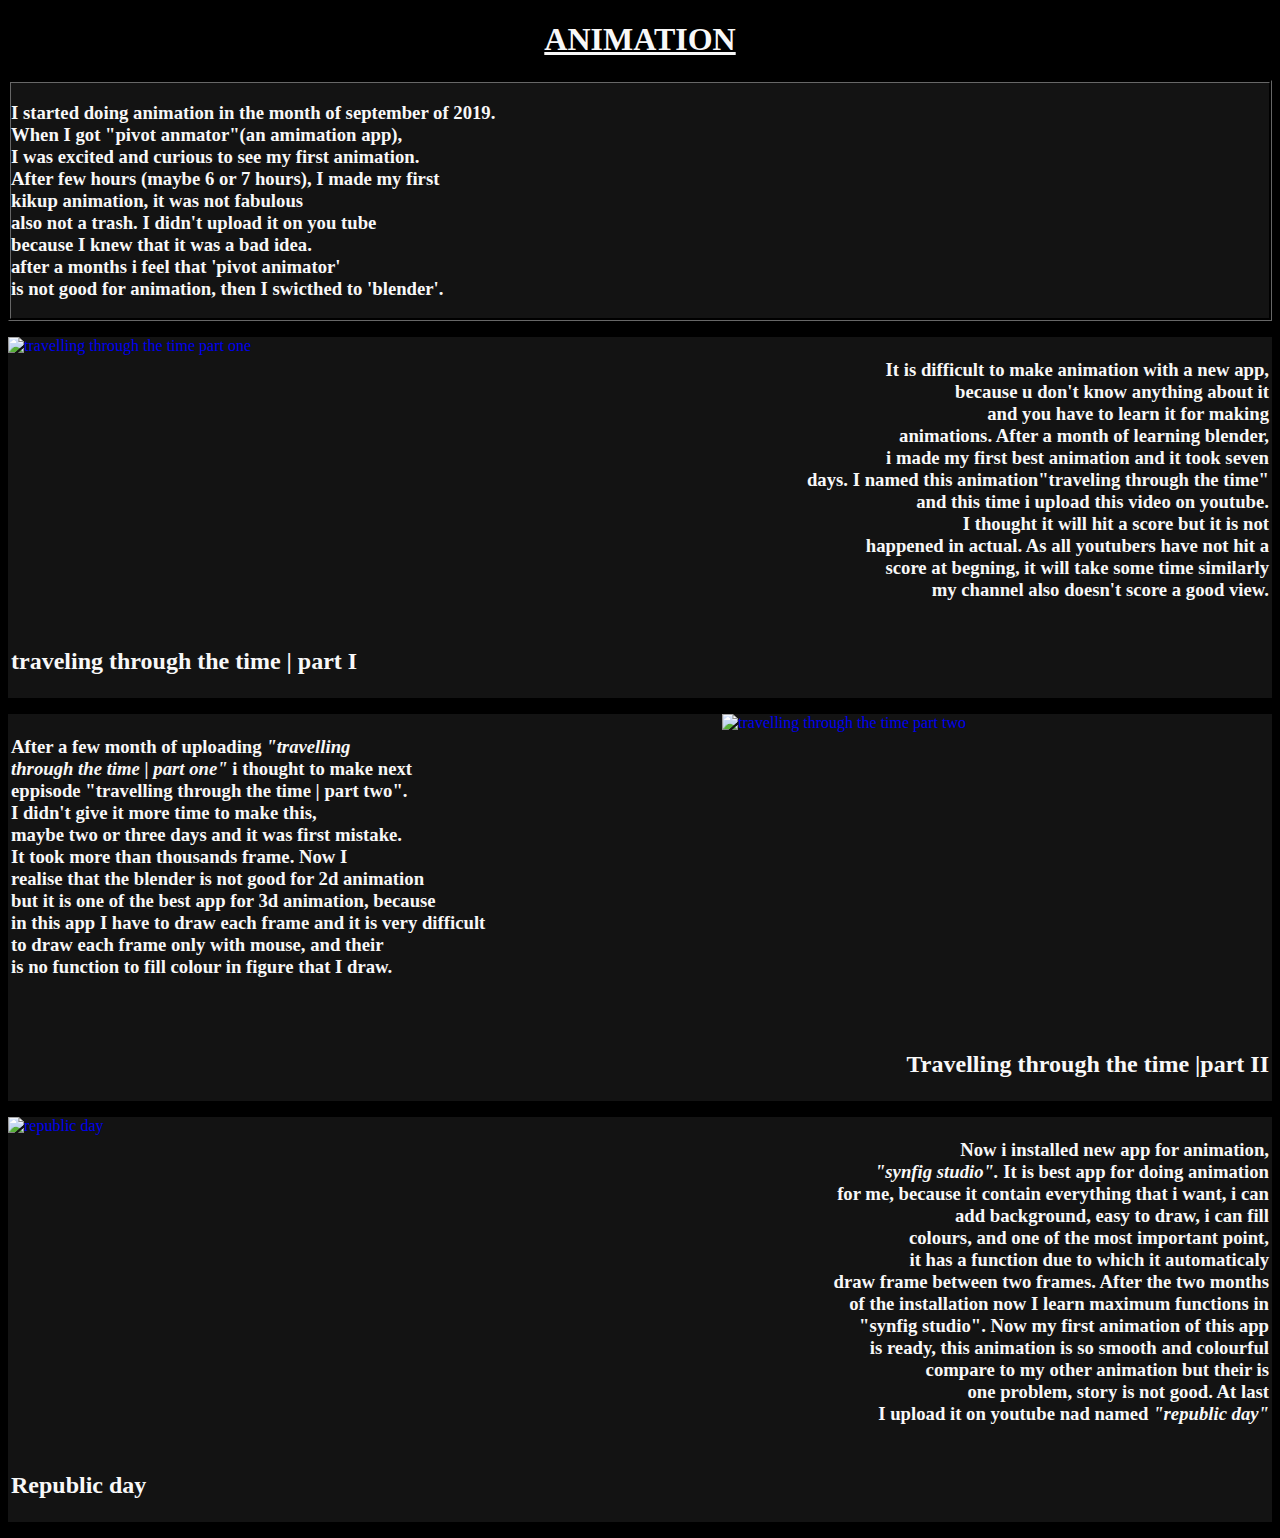
==== animation.html @ 2a75b53b "Add files via upload" ====
<!DOCTYPE html>
<html>
<head>
<title>about me</title>
<style type="text/css">

  body {background-color: #000000;
  color: #f8f8f8;}
  </style>
  <!--<link rel="stylesheet" href="https://www.w3schools.com/w3css/4/w3.css">-->
<link rel="stylesheet" href="stylesheet.css">



</head>
<body>

   <center><h1><u><b>ANIMATION</b></u></h1></center>

      <div id="one"><h3>I started doing animation in the month of september of 2019.
        <br/> When I got "pivot anmator"(an amimation app),
        <br/> I was excited and curious to see my first animation.
        <br/> After few hours (maybe 6 or 7 hours), I made my first
        <br/>kikup animation, it was not fabulous 
        <br/>also not a trash. I didn't upload it on you tube
        <br/> because I knew that it was a bad idea.
        <br/> after a months i feel that 'pivot animator'<br/>
          is not good for animation, then I swicthed to 'blender'.</h3></div>  
         
          <p>    </p>


          <a href="https://www.youtube.com/watch?v=E-_RfnSEdTU "><img src="C:\Users\Somay Priyadarshi\Pictures\Screenshots\Screenshot (44).png" class="tttt1"alt="travelling through the time part one" /></a>
         
     
  <div id="two">  <h3 style="text-align: right;">It is difficult to make animation with a new app,<br/>
         because u don't know anything about it
         <br/>and you have to learn it for making   
         <br/>animations. After a month  of learning blender,
         <br/> i made my first best animation and it took seven
         <br/> days. I named this animation"traveling through the time"
         <br/>and this time i upload this video on youtube.
         <br/>I thought it will hit a score but it is not 
         <br/>happened in actual. As all youtubers have not hit a 
         <br/>score at begning, it will take some time similarly  
         <br/> my channel also doesn't score a good view.
          </h3><h2><br/>traveling through the time | part I</h2></div>

         <p>    </p>
         
         <a href="https://www.youtube.com/watch?v=zr4Tx5om4-c"> <img src="C:\Users\Somay Priyadarshi\Pictures\Screenshots\my channel (2).png" class="tttt2"alt="travelling through the time part two" /></a> 
 
         <div id="three"><h3>After a few month of uploading <i>"travelling 
         <br/>through the time | part one"</i> i thought to make next 
         <br/> eppisode "travelling through the time | part two".
         <br/>I didn't give it more time to make this, 
         <br/>maybe two or three days and it was first mistake. 
         <br/>It took more than thousands frame. Now I
        <br/>realise that the blender is not good for 2d animation
         <br/>but it is one of the best app for 3d animation, because 
         <br/>in this app I have to draw each frame and it is very difficult
         <br/>to draw each frame only with mouse, and their
         <br/>is no function to fill colour in figure that I draw.
        <h2 style="text-align: right;">
          <br/><br/>Travelling through the time |part II</h2></h3></div> 

          <p>   </p>

          <a href="https://www.youtube.com/watch?v=jt2dmU3herQ"> <img src="C:\Users\Somay Priyadarshi\Pictures\Screenshots\Screenshot (46).png" class="rd"alt="republic day"/></a>
  <div id="four"><h3 style="text-align: right;">Now i installed new app for animation,
            <br/><i>"synfig studio".</i> It is best app for doing animation 
            <br/>for me, because it contain everything that i want, i can
            <br/>add background, easy to draw, i can fill
            <br/>colours, and one of the most important point,
            <br/>it has a function due to which it automaticaly
            <br/>draw frame between two frames. After the two  months  
            <br/> of the installation now I learn maximum functions in 
            <br/>"synfig studio". Now my first animation of this app
            <br>is ready, this animation is so smooth and colourful
            <br/>compare to my other animation but their is
            <br/>one problem, story is not good. At last 
          <br> I upload it on youtube nad named <i>"republic day"</i>
          <h2 style="text-align: left;">
            <br/>Republic day</h2></h3></div>
          <p> </p>


      
</body>
</html>
---- stylesheet.css ----
#one{
    border: brown;
    border-color: rgb(19, 19, 19);
    background-color: rgb(19, 19, 19);
    border-style: groove;}
#head{
    text-align:inherit;
}
#two{
    border: brown;
    border-color: rgb(19, 19, 19);
    background-color: rgb(19, 19, 19);
    border-style: solid;}

img.tttt1{
float:left ;

height:300px;
width: 550px;}

#three{
    border: brown;
    border-color: rgb(19, 19, 19);
    background-color: rgb(19, 19, 19);
    border-style: solid;

}
img.tttt2{
        float: right;
        height: 300px;
        width: 550px;
    }


#four{
    border: brown;
    border-color: rgb(19, 19, 19);
    background-color: rgb(19, 19, 19);
    border-style: solid;

}
img.rd{
    float: left;
        height: 300px;
        width: 550px;

;
}
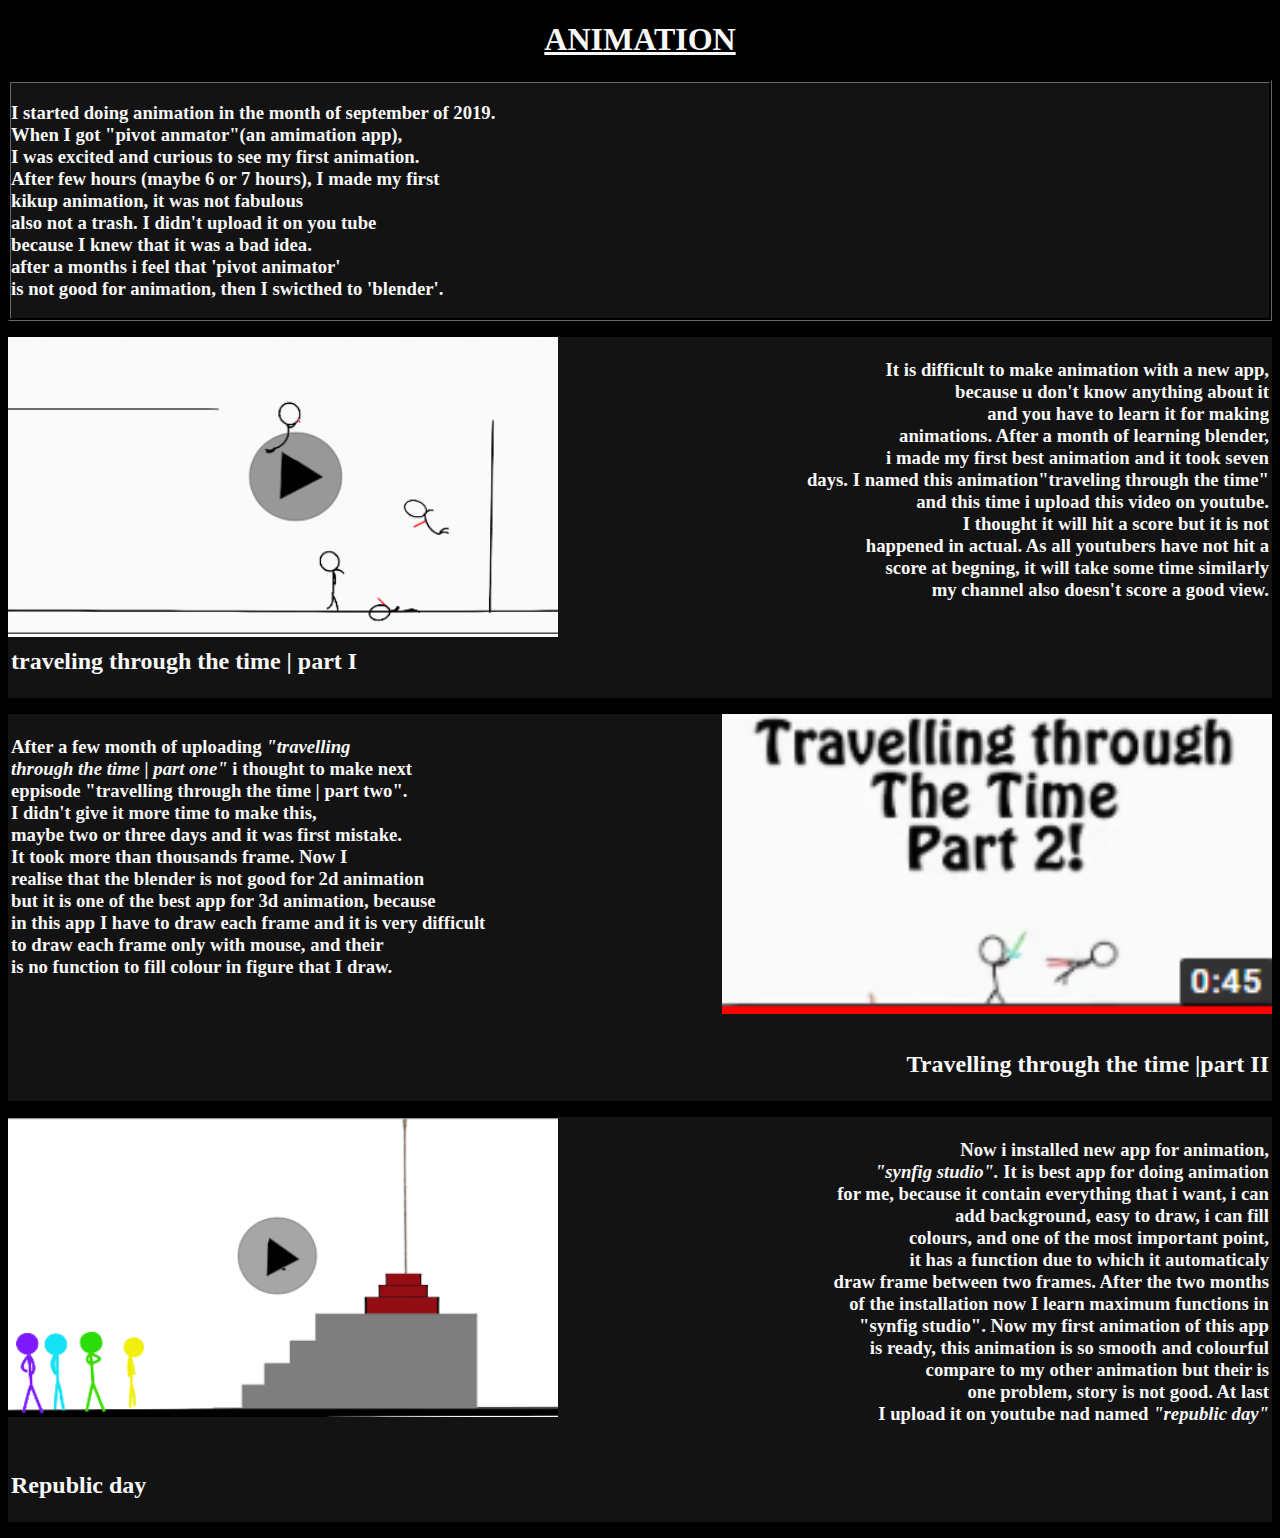
==== commit d8066342: "Update animation.html" ====
--- a/animation.html
+++ b/animation.html
@@ -30,7 +30,7 @@
           <p>    </p>
 
 
-          <a href="https://www.youtube.com/watch?v=E-_RfnSEdTU "><img src="C:\Users\Somay Priyadarshi\Pictures\Screenshots\Screenshot (44).png" class="tttt1"alt="travelling through the time part one" /></a>
+          <a href="https://www.youtube.com/watch?v=E-_RfnSEdTU "><img src="Screenshot (44).png" class="tttt1"alt="travelling through the time part one" /></a>
          
      
   <div id="two">  <h3 style="text-align: right;">It is difficult to make animation with a new app,<br/>
@@ -48,7 +48,7 @@
 
          <p>    </p>
          
-         <a href="https://www.youtube.com/watch?v=zr4Tx5om4-c"> <img src="C:\Users\Somay Priyadarshi\Pictures\Screenshots\my channel (2).png" class="tttt2"alt="travelling through the time part two" /></a> 
+         <a href="https://www.youtube.com/watch?v=zr4Tx5om4-c"> <img src="my channel (2).png" class="tttt2"alt="travelling through the time part two" /></a> 
  
          <div id="three"><h3>After a few month of uploading <i>"travelling 
          <br/>through the time | part one"</i> i thought to make next 
@@ -66,7 +66,7 @@
 
           <p>   </p>
 
-          <a href="https://www.youtube.com/watch?v=jt2dmU3herQ"> <img src="C:\Users\Somay Priyadarshi\Pictures\Screenshots\Screenshot (46).png" class="rd"alt="republic day"/></a>
+          <a href="https://www.youtube.com/watch?v=jt2dmU3herQ"> <img src="Screenshot (46).png" class="rd"alt="republic day"/></a>
   <div id="four"><h3 style="text-align: right;">Now i installed new app for animation,
             <br/><i>"synfig studio".</i> It is best app for doing animation 
             <br/>for me, because it contain everything that i want, i can
